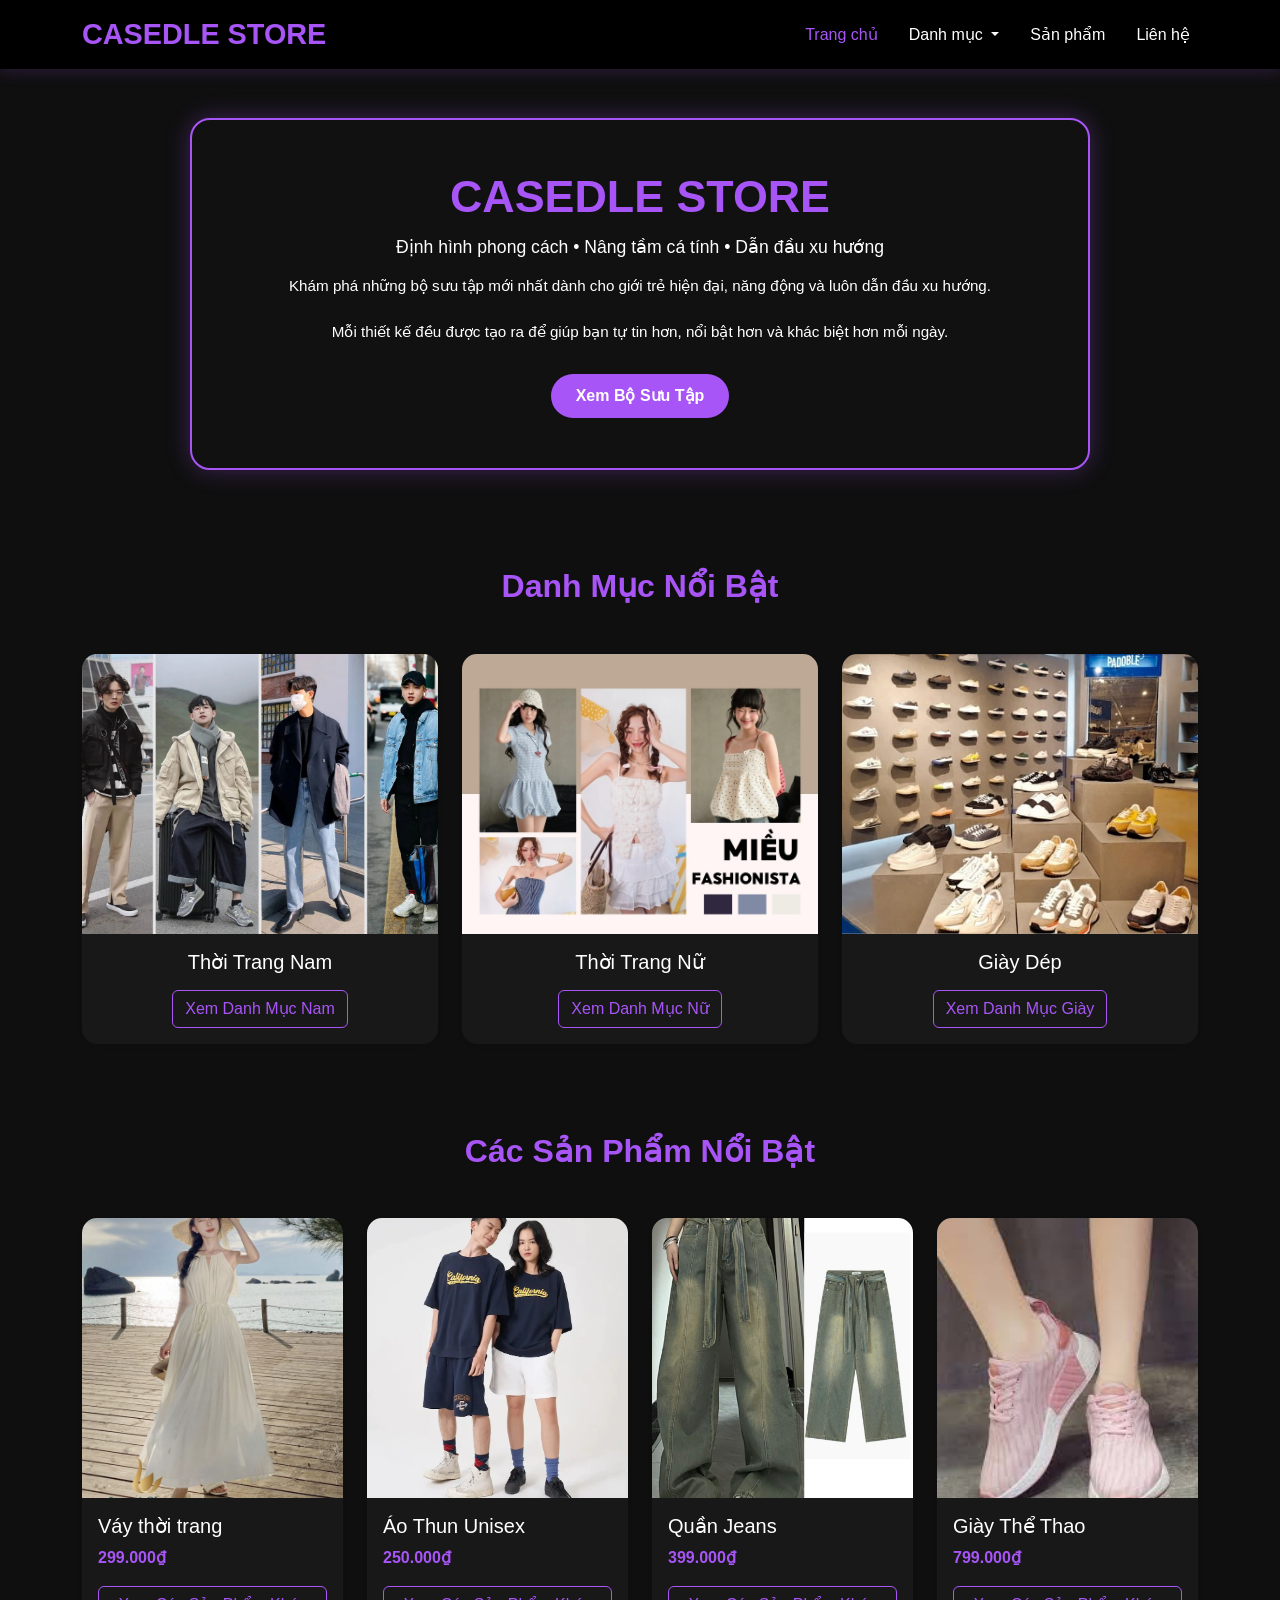
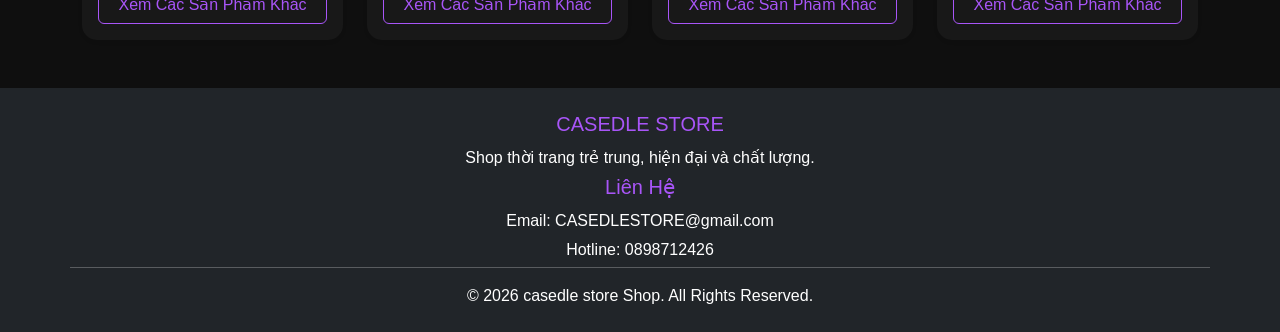
==== index.html @ a80c7049 "update" ====
<!DOCTYPE html>
<html lang="vi">
<head>
    <meta charset="UTF-8">
    <meta name="viewport" content="width=device-width, initial-scale=1.0">
    <title> CASEDLE STORE</title>

    <link href="https://cdn.jsdelivr.net/npm/bootstrap@5.3.8/dist/css/bootstrap.min.css" rel="stylesheet">
    <link rel="stylesheet" href="css/style1.css">
</head>
<body>

<!-- Navbar -->
<nav class="navbar navbar-expand-lg navbar-dark bg-dark sticky-top">
    <div class="container">
        <a class="navbar-brand fw-bold" href="index.html"> CASEDLE STORE</a>

        <button class="navbar-toggler" type="button" data-bs-toggle="collapse" data-bs-target="#menu">
            <span class="navbar-toggler-icon"></span>
        </button>

        <div class="collapse navbar-collapse" id="menu">
            <ul class="navbar-nav ms-auto">
                <li class="nav-item">
                    <a class="nav-link active" href="index.html">Trang chủ</a>
                </li>

               <li class="nav-item dropdown">
                     <a class="nav-link dropdown-toggle"
                             href="#"
                            role="button"
                            data-bs-toggle="dropdown">
                                Danh mục
                    </a>

                        <ul class="dropdown-menu">
                            <li>
                                <a class="dropdown-item" href="html/thoitrangnam.html">
                                    Thời Trang Nam
                                </a>
                            </li>

                            <li>
                                <a class="dropdown-item" href="html/thoitrangnu.html">
                                    Thời Trang Nữ
                                </a>
                            </li>

                            <li>
                                <a class="dropdown-item" href="html/giaydep.html">
                                    Giày Dép
                                </a>
                            </li>

                            <li>
                                <a class="dropdown-item" href="html/phukien.html">
                                    Phụ Kiện
                                </a>
                            </li>
                        </ul>
                    </li>
                <li class="nav-item">
                    <a class="nav-link " href="html/san-pham.html">Sản phẩm</a>
                </li>

                <li class="nav-item">
                 <a class="nav-link " href="html/lien-he.html">Liên hệ</a>
                </li>
            </ul>
        </div>
    </div>
</nav>


<section class="hero">
    <div class="container">
        <h1 class="display-2 fw-bold">CASEDLE STORE</h1>

        <p class="lead">
            Định hình phong cách • Nâng tầm cá tính • Dẫn đầu xu hướng
        </p>

        <p>
            Khám phá những bộ sưu tập mới nhất dành cho giới trẻ hiện đại, năng động và luôn dẫn đầu xu hướng.</br></br>
            Mỗi thiết kế đều được tạo ra để giúp bạn tự tin hơn, nổi bật hơn và khác biệt hơn mỗi ngày.
        </p>

        <a href="html/san-pham.html" class="btn btn-warning btn-lg mt-3">
            Xem Bộ Sưu Tập
        </a>
    </div>
</section>


<!-- Danh mục nổi bật -->
<section class="container py-5">

    <h2 class="text-center mb-5">Danh Mục Nổi Bật</h2>

    <div class="row g-4">

        <!-- THỜI TRANG NAM -->
        <div class="col-md-4">

            <a href="html/thoitrangnam.html" class="text-decoration-none text-dark d-block">

                <div class="card shadow-sm h-100">

                    <img src="assets/images/1.webp"
                         class="card-img-top"
                         alt="Thời Trang Nam">

                    <div class="card-body text-center">
                        <h5>Thời Trang Nam</h5>
                        <span class="btn btn-dark mt-2">Xem Danh Mục Nam</span>
                    </div>

                </div>

            </a>

        </div>

        <!-- THỜI TRANG NỮ -->
        <div class="col-md-4">

            <a href="html/thoitrangnu.html" class="text-decoration-none text-dark d-block">

                <div class="card shadow-sm h-100">

                    <img src="assets/images/2.jpg"
                         class="card-img-top"
                         alt="Áo Nữ">

                    <div class="card-body text-center">
                        <h5>Thời Trang Nữ</h5>
                        <span class="btn btn-dark mt-2">Xem Danh Mục Nữ</span>
                    </div>

                </div>

            </a>

        </div>

        <!-- GIÀY DÉP -->
        <div class="col-md-4">

            <a href="html/giaydep.html" class="text-decoration-none text-dark d-block">

                <div class="card shadow-sm h-100">

                    <img src="assets/images/3.jpg"
                         class="card-img-top"
                         alt="Giày Dép">

                    <div class="card-body text-center">
                        <h5>Giày Dép</h5>
                        <span class="btn btn-dark mt-2">Xem Danh Mục Giày </span>
                    </div>

                </div>

            </a>

        </div>

    </div>

</section>
<!-- Sản phẩm nổi bật -->
<section class="container pb-5">

    <h2 class="text-center mb-5">Các Sản Phẩm Nổi Bật</h2>

    <div class="row g-4">

        <div class="col-lg-3 col-md-6">
            <div class="card h-100 shadow-sm">

                <img src="assets/images/4.jpg" class="card-img-top">

                <div class="card-body">
                    <h5>Váy thời trang</h5>
                    <p class="text-danger fw-bold">299.000₫</p>

                    <a href="html/san-pham.html" class="btn btn-outline-dark w-100">
                        Xem Các Sản Phẩm Khác
                    </a>
                </div>

            </div>
        </div>

        <div class="col-lg-3 col-md-6">
            <div class="card h-100 shadow-sm">

                <img src="assets/images/5.webp" class="card-img-top">

                <div class="card-body">
                    <h5>Áo Thun Unisex</h5>
                    <p class="text-danger fw-bold">250.000₫</p>

                    <a href="html/san-pham.html" class="btn btn-outline-dark w-100">
                        Xem Các Sản Phẩm Khác
                    </a>
                </div>

            </div>
        </div>

        <div class="col-lg-3 col-md-6">
            <div class="card h-100 shadow-sm">

                <img src="assets/images/6.jpg" class="card-img-top">

                <div class="card-body">
                    <h5>Quần Jeans</h5>
                    <p class="text-danger fw-bold">399.000₫</p>

                    <a href="html/san-pham.html" class="btn btn-outline-dark w-100">
                        Xem Các Sản Phẩm Khác
                    </a>
                </div>

            </div>
        </div>

        <div class="col-lg-3 col-md-6">
            <div class="card h-100 shadow-sm">

                <img src="assets/images/7.jfif" class="card-img-top">

                <div class="card-body">
                    <h5>Giày Thể Thao</h5>
                    <p class="text-danger fw-bold">799.000₫</p>

                    <a href="html/san-pham.html" class="btn btn-outline-dark w-100">
                        Xem Các Sản Phẩm Khác
                    </a>
                </div>

            </div>
        </div>

    </div>

</section>
<!-- Footer -->
<footer class="bg-dark text-white py-4">
    <div class="container">

        <div class="row">

            <div class="col-md-4">
                <h5>CASEDLE STORE</h5>  
                <p>Shop thời trang trẻ trung, hiện đại và chất lượng.</p>
                <h5>Liên Hệ</h5>
               
                <p>Email: CASEDLESTORE@gmail.com</p>
                <p>Hotline: 0898712426</p>
            </div>
        <hr>

        <div class="text-center">
            © 2026 casedle store Shop. All Rights Reserved.
        </div>

    </div>
</footer>

<script src="https://cdn.jsdelivr.net/npm/bootstrap@5.3.8/dist/js/bootstrap.bundle.min.js"></script>

</body>
</html>
---- css/style1.css ----
*{
    margin:0;
    padding:0;
    box-sizing:border-box;
}

body{
    font-family:'Segoe UI',sans-serif;
    background:#0f0f0f;
    color:white;
}

.navbar{
    background:#000 !important;
    box-shadow:0 2px 15px rgba(168,85,247,.2);
}

.navbar-brand{
    color:#a855f7 !important;
    font-size:1.8rem;
    font-weight:bold;
}

.nav-link{
    color:white !important;
    margin-left:15px;
    transition:.3s;
}

.nav-link:hover,
.nav-link.active{
    color:#a855f7 !important;
}

.hero{
    min-height: 50vh; 
    display: flex;
    justify-content: center;
    align-items: center;
    text-align: center;
    padding: 40px 20px;
}
.hero .container{
    background: #111;
    padding: 50px 30px;
    border-radius: 20px;
    border: 2px solid #a855f7;
    box-shadow: 0 0 25px rgba(168,85,247,0.3);
    max-width: 900px;
}

.hero h1{
    font-size: 2.8rem; 
    color: #a855f7;
}

.hero .lead{
    font-size: 1.1rem;
    margin-top: 10px;
}

.hero p{
    font-size: 0.95rem;
    margin-bottom: 15px;
}

.hero .btn{
    padding: 10px 25px;
    font-size: 1rem;
}


.btn-warning{
    background:#a855f7;
    border:none;
    color:white;
    font-weight:bold;
    padding:12px 30px;
    border-radius:30px;
}

.btn-warning:hover{
    background:#9333ea;
    transform:translateY(-3px);
}


h2{
    color:#a855f7;
    font-weight:bold;
}


.card{
    background:#181818;
    border:none;
    border-radius:15px;
    overflow:hidden;
    transition:.4s;
}

.card:hover{
    transform:translateY(-10px);
    box-shadow:0 0 25px rgba(168,85,247,.4);
}

.card img{
    height:280px;
    object-fit:cover;
}

.card-body{
    color:white;
}

.card h5{
    color:#fff;
}

.text-danger{
    color:#a855f7 !important;
}

.btn-dark,
.btn-outline-dark{
    border:1px solid #a855f7;
    color:#a855f7;
    background:transparent;
}

.btn-dark:hover,
.btn-outline-dark:hover{
    background:#a855f7;
    color:white;
}


section{
    padding-top:40px;
}


footer{
    background: #000;
    color: white;
    text-align: center;
    padding: 30px 0;
}

footer .col-md-4{
    margin: auto;
}

footer h5{
    color: #a855f7;
    margin-bottom: 10px;
}

footer p{
    margin-bottom: 5px;
}
@media(max-width:768px){

    .hero h1{
        font-size:2.5rem;
    }

    .hero .lead{
        font-size:1rem;
    }

    .card img{
        height:220px;
    }
}
.dropdown-menu{
    background:#111;
    border:1px solid #a855f7;
}

.dropdown-item{
    color:white;
}

.dropdown-item:hover{
    background:#a855f7;
    color:white;
}
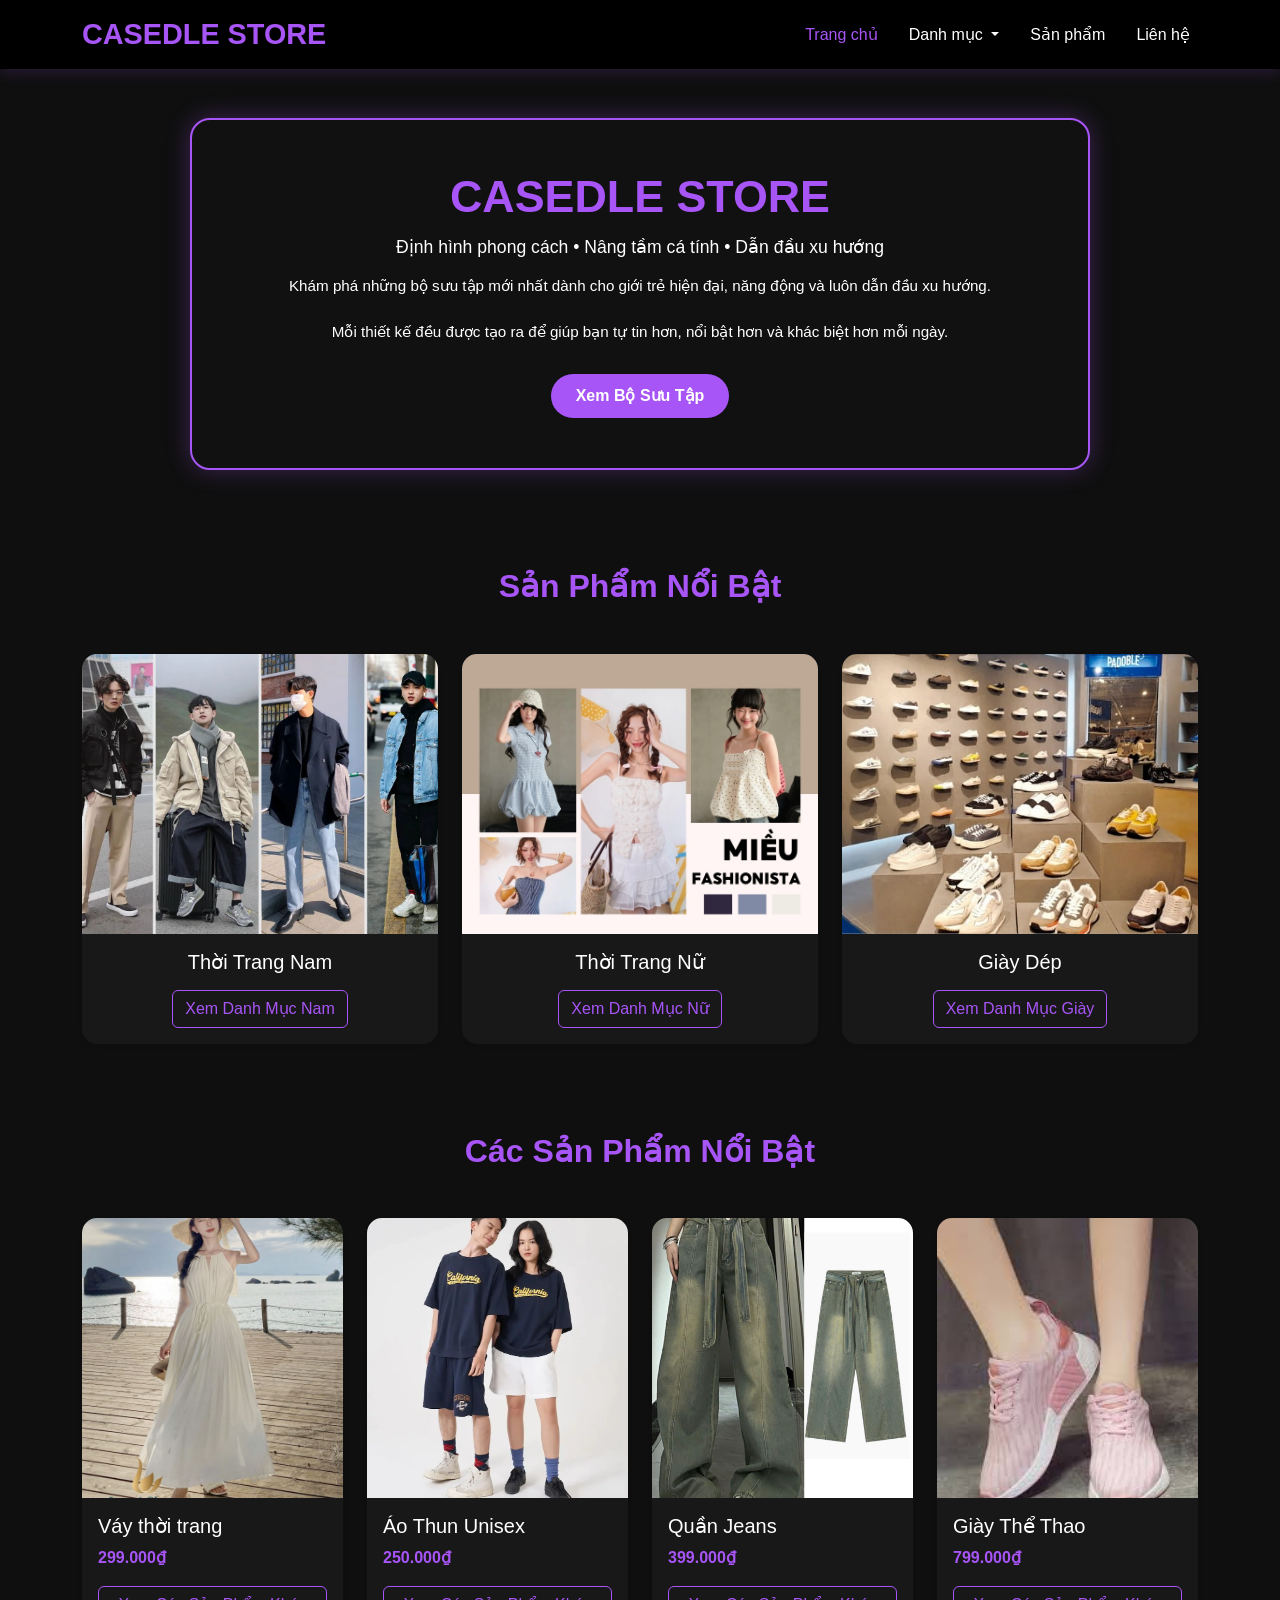
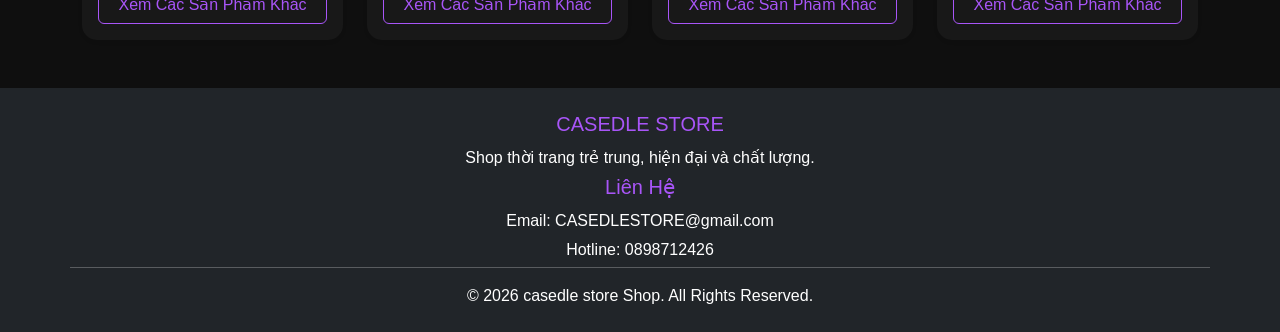
==== commit f12512e0: "I" ====
--- a/index.html
+++ b/index.html
@@ -60,11 +60,11 @@
                         </ul>
                     </li>
                 <li class="nav-item">
-                    <a class="nav-link " href="html/san-pham.html">Sản phẩm</a>
+                    <a class="nav-link " href="html/sanpham.html">Sản phẩm</a>
                 </li>
 
                 <li class="nav-item">
-                 <a class="nav-link " href="html/lien-he.html">Liên hệ</a>
+                 <a class="nav-link " href="html/lienhe.html">Liên hệ</a>
                 </li>
             </ul>
         </div>
@@ -85,7 +85,7 @@
             Mỗi thiết kế đều được tạo ra để giúp bạn tự tin hơn, nổi bật hơn và khác biệt hơn mỗi ngày.
         </p>
 
-        <a href="html/san-pham.html" class="btn btn-warning btn-lg mt-3">
+        <a href="html/sanpham.html" class="btn btn-warning btn-lg mt-3">
             Xem Bộ Sưu Tập
         </a>
     </div>
@@ -95,7 +95,7 @@
 <!-- Danh mục nổi bật -->
 <section class="container py-5">
 
-    <h2 class="text-center mb-5">Danh Mục Nổi Bật</h2>
+    <h2 class="text-center mb-5">Sản Phẩm Nổi Bật</h2>
 
     <div class="row g-4">
 
@@ -184,7 +184,7 @@
                     <h5>Váy thời trang</h5>
                     <p class="text-danger fw-bold">299.000₫</p>
 
-                    <a href="html/san-pham.html" class="btn btn-outline-dark w-100">
+                    <a href="html/sanpham.html" class="btn btn-outline-dark w-100">
                         Xem Các Sản Phẩm Khác
                     </a>
                 </div>
@@ -201,7 +201,7 @@
                     <h5>Áo Thun Unisex</h5>
                     <p class="text-danger fw-bold">250.000₫</p>
 
-                    <a href="html/san-pham.html" class="btn btn-outline-dark w-100">
+                    <a href="html/sanpham.html" class="btn btn-outline-dark w-100">
                         Xem Các Sản Phẩm Khác
                     </a>
                 </div>
@@ -218,7 +218,7 @@
                     <h5>Quần Jeans</h5>
                     <p class="text-danger fw-bold">399.000₫</p>
 
-                    <a href="html/san-pham.html" class="btn btn-outline-dark w-100">
+                    <a href="html/sanpham.html" class="btn btn-outline-dark w-100">
                         Xem Các Sản Phẩm Khác
                     </a>
                 </div>
@@ -235,7 +235,7 @@
                     <h5>Giày Thể Thao</h5>
                     <p class="text-danger fw-bold">799.000₫</p>
 
-                    <a href="html/san-pham.html" class="btn btn-outline-dark w-100">
+                    <a href="html/sanpham.html" class="btn btn-outline-dark w-100">
                         Xem Các Sản Phẩm Khác
                     </a>
                 </div>
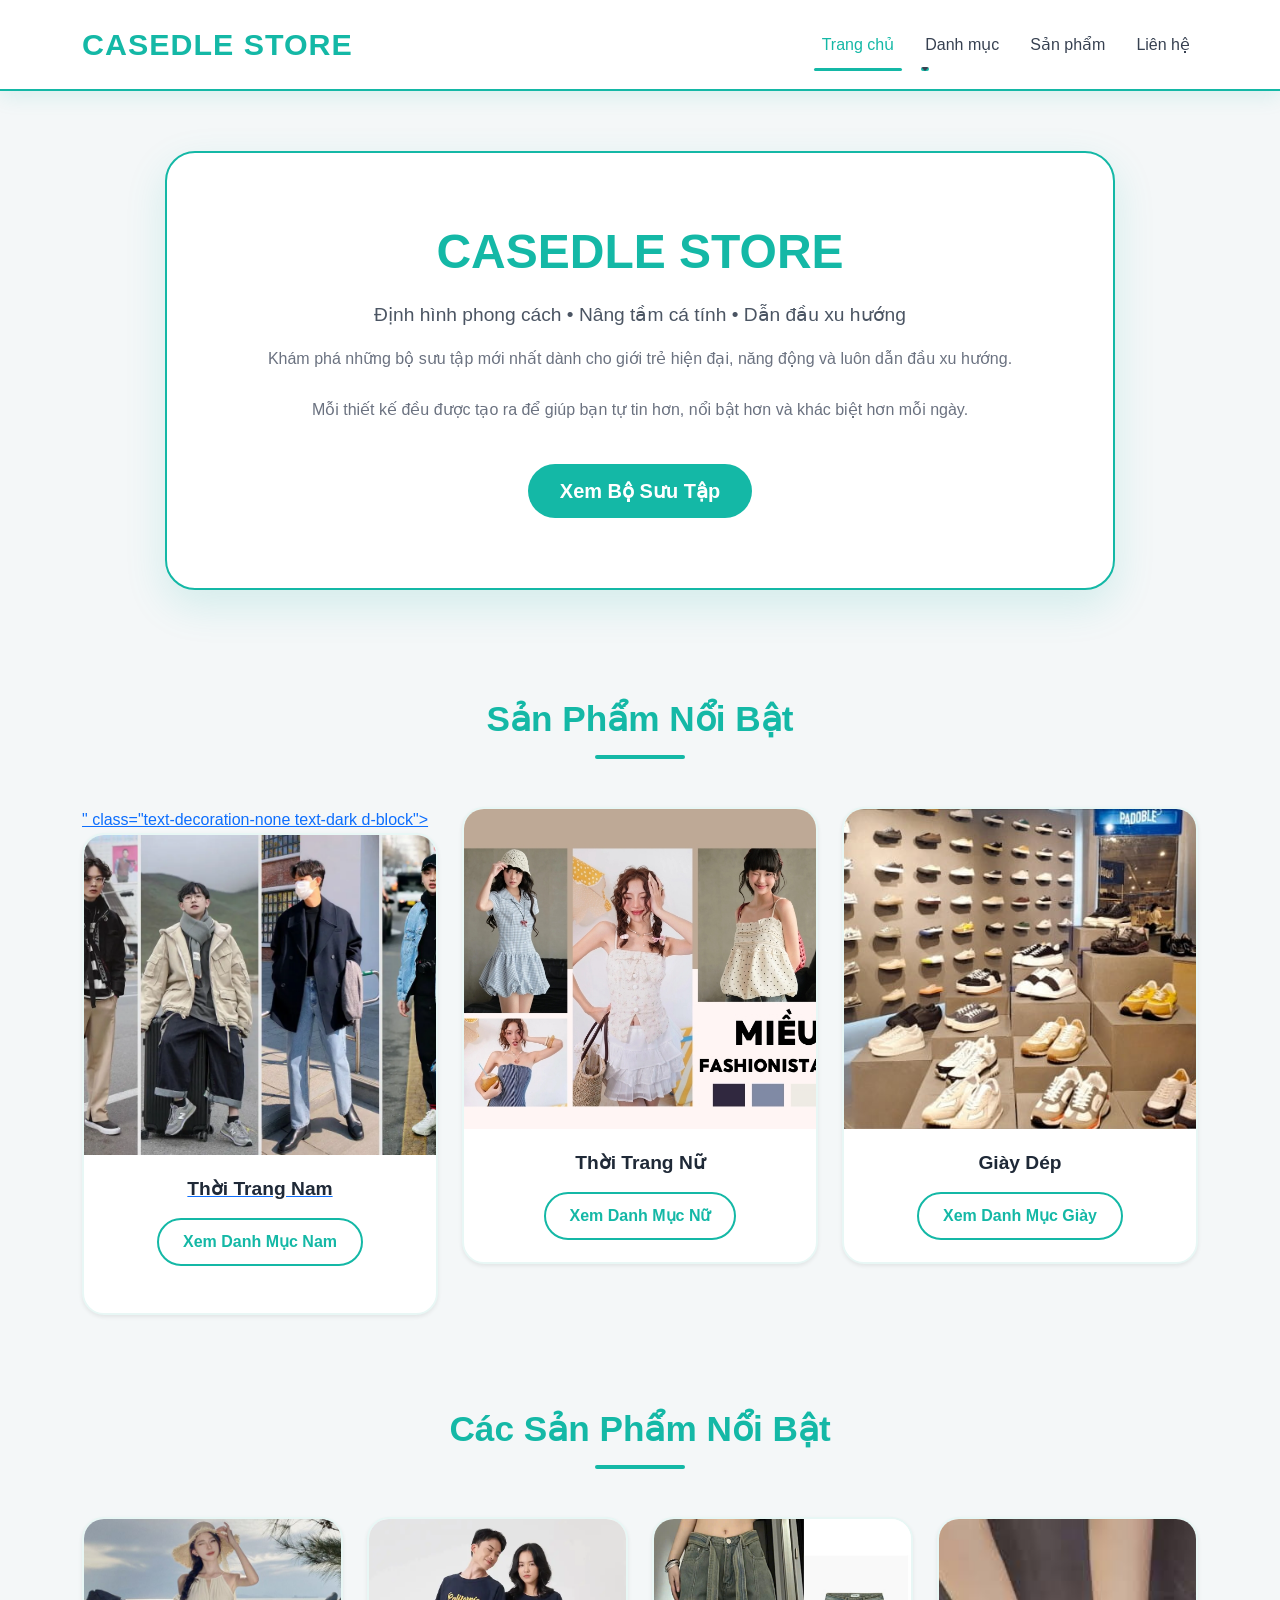
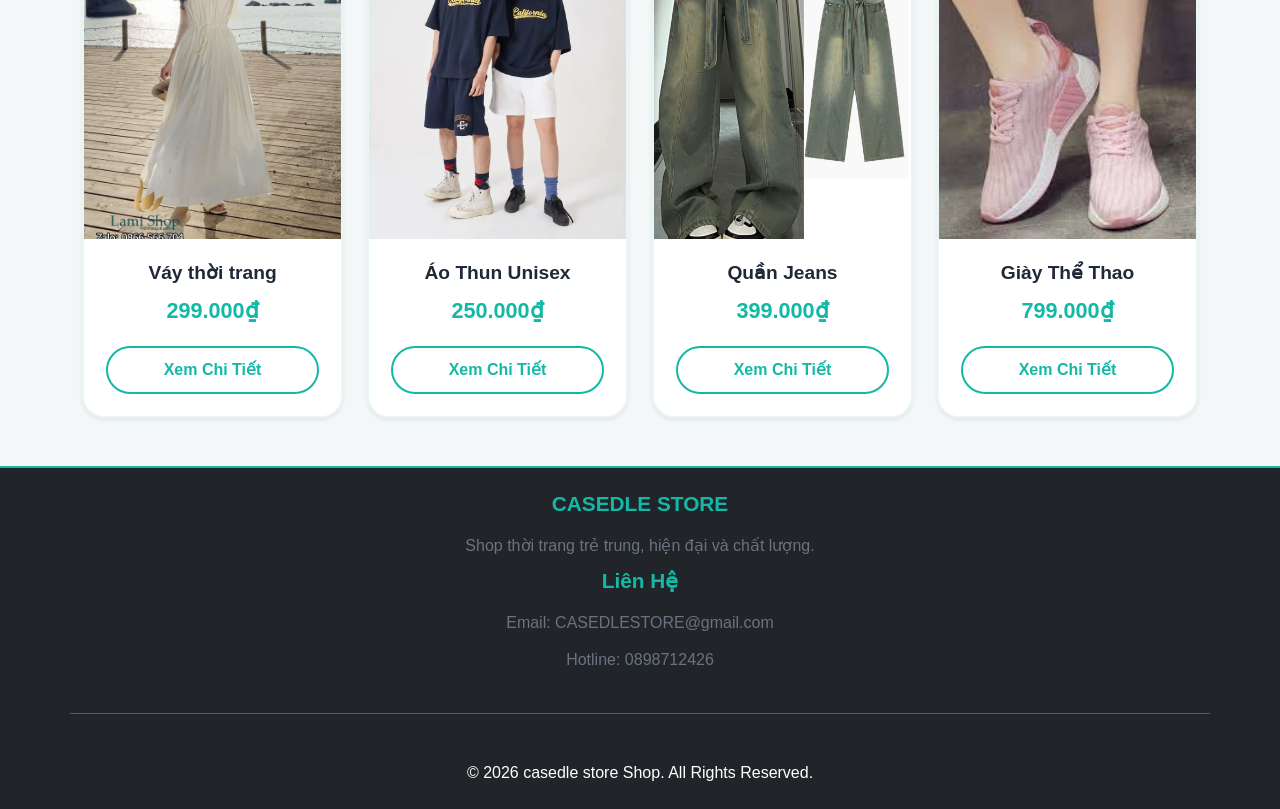
==== commit 929a29be: "w" ====
--- a/index.html
+++ b/index.html
@@ -34,37 +34,36 @@
                     </a>
 
                         <ul class="dropdown-menu">
-                            <li>
-                                <a class="dropdown-item" href="html/thoitrangnam.html">
-                                    Thời Trang Nam
-                                </a>
-                            </li>
-
-                            <li>
-                                <a class="dropdown-item" href="html/thoitrangnu.html">
-                                    Thời Trang Nữ
-                                </a>
-                            </li>
-
-                            <li>
-                                <a class="dropdown-item" href="html/giaydep.html">
-                                    Giày Dép
-                                </a>
-                            </li>
-
-                            <li>
-                                <a class="dropdown-item" href="html/phukien.html">
-                                    Phụ Kiện
-                                </a>
-                            </li>
-                        </ul>
-                    </li>
+    <li>
+        <a class="dropdown-item" href="html/san-pham.html?category=nam">
+            Thời Trang Nam
+        </a>
+    </li>
+
+    <li>
+        <a class="dropdown-item" href="html/san-pham.html?category=nu">
+            Thời Trang Nữ
+        </a>
+    </li>
+
+    <li>
+        <a class="dropdown-item" href="html/san-pham.html?category=giay">
+            Giày Dép
+        </a>
+    </li>
+
+    <li>
+        <a class="dropdown-item" href="html/san-pham.html?category=phukien">
+            Phụ Kiện
+        </a>
+    </li>
+</ul>
                 <li class="nav-item">
-                    <a class="nav-link " href="html/sanpham.html">Sản phẩm</a>
+                    <a class="nav-link " href="html/san-pham.html">Sản phẩm</a>
                 </li>
 
                 <li class="nav-item">
-                 <a class="nav-link " href="html/lienhe.html">Liên hệ</a>
+                 <a class="nav-link " href="html/lien-he.html">Liên hệ</a>
                 </li>
             </ul>
         </div>
@@ -85,7 +84,7 @@
             Mỗi thiết kế đều được tạo ra để giúp bạn tự tin hơn, nổi bật hơn và khác biệt hơn mỗi ngày.
         </p>
 
-        <a href="html/sanpham.html" class="btn btn-warning btn-lg mt-3">
+        <a href="html/san-pham.html" class="btn btn-warning btn-lg mt-3">
             Xem Bộ Sưu Tập
         </a>
     </div>
@@ -102,7 +101,7 @@
         <!-- THỜI TRANG NAM -->
         <div class="col-md-4">
 
-            <a href="html/thoitrangnam.html" class="text-decoration-none text-dark d-block">
+            <a href="html/san-pham.html?category=nam">" class="text-decoration-none text-dark d-block">
 
                 <div class="card shadow-sm h-100">
 
@@ -124,7 +123,7 @@
         <!-- THỜI TRANG NỮ -->
         <div class="col-md-4">
 
-            <a href="html/thoitrangnu.html" class="text-decoration-none text-dark d-block">
+            <a href="html/san-pham.html?category=nu" class="text-decoration-none text-dark d-block">
 
                 <div class="card shadow-sm h-100">
 
@@ -146,7 +145,7 @@
         <!-- GIÀY DÉP -->
         <div class="col-md-4">
 
-            <a href="html/giaydep.html" class="text-decoration-none text-dark d-block">
+            <a href="html/san-pham.html?category=giay" class="text-decoration-none text-dark d-block">
 
                 <div class="card shadow-sm h-100">
 
@@ -171,80 +170,76 @@
 <!-- Sản phẩm nổi bật -->
 <section class="container pb-5">
 
-    <h2 class="text-center mb-5">Các Sản Phẩm Nổi Bật</h2>
-
-    <div class="row g-4">
-
-        <div class="col-lg-3 col-md-6">
-            <div class="card h-100 shadow-sm">
-
-                <img src="assets/images/4.jpg" class="card-img-top">
-
-                <div class="card-body">
-                    <h5>Váy thời trang</h5>
-                    <p class="text-danger fw-bold">299.000₫</p>
-
-                    <a href="html/sanpham.html" class="btn btn-outline-dark w-100">
-                        Xem Các Sản Phẩm Khác
-                    </a>
-                </div>
-
-            </div>
-        </div>
-
-        <div class="col-lg-3 col-md-6">
-            <div class="card h-100 shadow-sm">
-
-                <img src="assets/images/5.webp" class="card-img-top">
-
-                <div class="card-body">
-                    <h5>Áo Thun Unisex</h5>
-                    <p class="text-danger fw-bold">250.000₫</p>
-
-                    <a href="html/sanpham.html" class="btn btn-outline-dark w-100">
-                        Xem Các Sản Phẩm Khác
-                    </a>
-                </div>
-
-            </div>
-        </div>
-
-        <div class="col-lg-3 col-md-6">
-            <div class="card h-100 shadow-sm">
-
-                <img src="assets/images/6.jpg" class="card-img-top">
-
-                <div class="card-body">
-                    <h5>Quần Jeans</h5>
-                    <p class="text-danger fw-bold">399.000₫</p>
-
-                    <a href="html/sanpham.html" class="btn btn-outline-dark w-100">
-                        Xem Các Sản Phẩm Khác
-                    </a>
-                </div>
-
-            </div>
-        </div>
-
-        <div class="col-lg-3 col-md-6">
-            <div class="card h-100 shadow-sm">
-
-                <img src="assets/images/7.jfif" class="card-img-top">
-
-                <div class="card-body">
-                    <h5>Giày Thể Thao</h5>
-                    <p class="text-danger fw-bold">799.000₫</p>
-
-                    <a href="html/sanpham.html" class="btn btn-outline-dark w-100">
-                        Xem Các Sản Phẩm Khác
-                    </a>
-                </div>
-
-            </div>
-        </div>
-
-    </div>
-
+<h2 class="text-center mb-5">
+    Các Sản Phẩm Nổi Bật
+</h2>
+
+<div class="row g-4">
+<!-- Váy thời trang -->
+<div class="col-lg-3 col-md-6">
+    <div class="card h-100 shadow-sm">
+        <img src="assets/images/4.jpg" class="card-img-top">
+        <div class="card-body">
+            <h5>Váy thời trang</h5>
+            <p class="text-danger fw-bold">
+                299.000₫
+            </p>
+            <a href="html/chitiet.html?id=nu2"
+               class="btn btn-dark w-100">
+                Xem Chi Tiết
+            </a>
+        </div>
+    </div>
+</div>
+<!-- Áo Thun -->
+<div class="col-lg-3 col-md-6">
+    <div class="card h-100 shadow-sm">
+        <img src="assets/images/5.webp" class="card-img-top">
+        <div class="card-body">
+            <h5>Áo Thun Unisex</h5>
+            <p class="text-danger fw-bold">
+                250.000₫
+            </p>
+            <a href="html/chitiet.html?id=nu3"
+               class="btn btn-dark w-100">
+                Xem Chi Tiết
+            </a>
+        </div>
+    </div>
+</div>
+<!-- Quần Jeans -->
+<div class="col-lg-3 col-md-6">
+    <div class="card h-100 shadow-sm">
+        <img src="assets/images/6.jpg" class="card-img-top">
+        <div class="card-body">
+            <h5>Quần Jeans</h5>
+            <p class="text-danger fw-bold">
+                399.000₫
+            </p>
+            <a href="html/chitiet.html?id=nu1"
+               class="btn btn-dark w-100">
+                Xem Chi Tiết
+            </a>
+        </div>
+    </div>
+</div>
+<!-- Giày -->
+<div class="col-lg-3 col-md-6">
+    <div class="card h-100 shadow-sm">
+        <img src="assets/images/7.jfif" class="card-img-top">
+        <div class="card-body">
+            <h5>Giày Thể Thao</h5>
+            <p class="text-danger fw-bold">
+                799.000₫
+            </p>
+            <a href="html/chitiet.html?id=giay24"
+               class="btn btn-dark w-100">
+                Xem Chi Tiết
+            </a>
+        </div>
+    </div>
+</div>
+</div>
 </section>
 <!-- Footer -->
 <footer class="bg-dark text-white py-4">
--- a/css/style1.css
+++ b/css/style1.css
@@ -3,187 +3,350 @@
     margin:0;
     padding:0;
     box-sizing:border-box;
+    scroll-behavior:smooth;
+    
 }
 
 body{
     font-family:'Segoe UI',sans-serif;
-    background:#0f0f0f;
-    color:white;
-}
+    background:#f4f7f8;
+    color:#1f2937;
+    line-height:1.6;
+}
+
+
 
 .navbar{
-    background:#000 !important;
-    box-shadow:0 2px 15px rgba(168,85,247,.2);
+    background:#fff !important;
+    padding:15px 0;
+    box-shadow:0 5px 20px rgba(20,184,166,.12);
+    border-bottom:2px solid #14b8a6;
 }
 
 .navbar-brand{
-    color:#a855f7 !important;
-    font-size:1.8rem;
-    font-weight:bold;
+    font-size:1.9rem;
+    font-weight:700;
+    color:#14b8a6 !important;
+    letter-spacing:1px;
 }
 
 .nav-link{
-    color:white !important;
+    color:#374151 !important;
+    font-weight:500;
     margin-left:15px;
     transition:.3s;
+    position:relative;
+}
+
+.nav-link::after{
+    content:"";
+    position:absolute;
+    left:0;
+    bottom:-6px;
+    width:0;
+    height:3px;
+    background:#14b8a6;
+    border-radius:10px;
+    transition:.3s;
+}
+
+.nav-link:hover::after,
+.nav-link.active::after{
+    width:100%;
 }
 
 .nav-link:hover,
 .nav-link.active{
-    color:#a855f7 !important;
-}
-
-.hero{
-    min-height: 50vh; 
-    display: flex;
-    justify-content: center;
-    align-items: center;
-    text-align: center;
-    padding: 40px 20px;
-}
-.hero .container{
-    background: #111;
-    padding: 50px 30px;
-    border-radius: 20px;
-    border: 2px solid #a855f7;
-    box-shadow: 0 0 25px rgba(168,85,247,0.3);
-    max-width: 900px;
-}
-
-.hero h1{
-    font-size: 2.8rem; 
-    color: #a855f7;
-}
-
-.hero .lead{
-    font-size: 1.1rem;
-    margin-top: 10px;
-}
-
-.hero p{
-    font-size: 0.95rem;
-    margin-bottom: 15px;
-}
-
-.hero .btn{
-    padding: 10px 25px;
-    font-size: 1rem;
-}
-
-
-.btn-warning{
-    background:#a855f7;
-    border:none;
-    color:white;
-    font-weight:bold;
-    padding:12px 30px;
-    border-radius:30px;
-}
-
-.btn-warning:hover{
-    background:#9333ea;
-    transform:translateY(-3px);
-}
-
-
-h2{
-    color:#a855f7;
-    font-weight:bold;
-}
-
-
-.card{
-    background:#181818;
+    color:#14b8a6 !important;
+}
+
+
+.dropdown-menu{
     border:none;
     border-radius:15px;
+    background:#fff;
+    box-shadow:0 10px 25px rgba(0,0,0,.08);
     overflow:hidden;
-    transition:.4s;
+}
+
+.dropdown-item{
+    color:#374151;
+    padding:10px 18px;
+    transition:.3s;
+}
+
+.dropdown-item:hover{
+    background:#14b8a6;
+    color:#fff;
+}
+
+.hero{
+    min-height:60vh;
+    display:flex;
+    align-items:center;
+    justify-content:center;
+    text-align:center;
+    padding:60px 20px;
+}
+
+.hero .container{
+    max-width:950px;
+    background:#fff;
+    border-radius:30px;
+    border:2px solid #14b8a6;
+    padding:70px 45px;
+    box-shadow:0 15px 40px rgba(20,184,166,.15);
+}
+
+.hero h1{
+    font-size:3rem;
+    color:#14b8a6;
+    font-weight:700;
+    margin-bottom:20px;
+}
+
+.hero .lead{
+    color:#4b5563;
+    font-size:1.2rem;
+    margin-bottom:15px;
+}
+
+.hero p{
+    color:#6b7280;
+    font-size:1rem;
+    margin-bottom:25px;
+}
+
+.btn-warning{
+    background:#14b8a6;
+    border:none;
+    color:#fff;
+    padding:12px 32px;
+    border-radius:40px;
+    font-weight:600;
+    transition:.35s;
+}
+
+.btn-warning:hover{
+    background:#0f9e8a;
+    transform:translateY(-4px);
+    box-shadow:0 10px 20px rgba(20,184,166,.3);
+}
+
+.btn-dark,
+.btn-outline-dark{
+    background:#fff;
+    border:2px solid #14b8a6;
+    color:#14b8a6;
+    border-radius:30px;
+    padding:10px 24px;
+    transition:.3s;
+}
+
+.btn-dark:hover,
+.btn-outline-dark:hover{
+    background:#14b8a6;
+    color:#fff;
+}
+
+section{
+    padding:70px 0;
+}
+
+h2{
+    text-align:center;
+    color:#14b8a6;
+    font-size:2.2rem;
+    font-weight:700;
+    margin-bottom:50px;
+    position:relative;
+}
+
+h2::after{
+    content:"";
+    width:90px;
+    height:4px;
+    background:#14b8a6;
+    display:block;
+    margin:15px auto;
+    border-radius:20px;
+}
+
+.product-section{
+    padding:70px 0;
+}
+
+.row{
+    row-gap:30px;
+}
+
+
+.card{
+    background:#ffffff;
+    border:2px solid #e8f7f5;
+    border-radius:22px;
+    overflow:hidden;
+    transition:.35s ease;
+    box-shadow:0 8px 25px rgba(0,0,0,.08);
+    height:100%;
 }
 
 .card:hover{
     transform:translateY(-10px);
-    box-shadow:0 0 25px rgba(168,85,247,.4);
-}
-
+    border-color:#14b8a6;
+    box-shadow:0 18px 40px rgba(20,184,166,.22);
+}
+
+.card-img-top,
 .card img{
-    height:280px;
+    width:100%;
+    height:320px;
     object-fit:cover;
-}
+    transition:.5s;
+}
+
+.card:hover img{
+    transform:scale(1.08);
+}
+
 
 .card-body{
-    color:white;
-}
-
+    text-align:center;
+    padding:22px;
+}
+
+.card-title,
 .card h5{
-    color:#fff;
+    font-size:1.2rem;
+    font-weight:700;
+    color:#1f2937;
+    margin-bottom:10px;
+}
+
+.card-text{
+    color:#6b7280;
+    font-size:.95rem;
+    margin-bottom:15px;
+    min-height:45px;
 }
 
 .text-danger{
-    color:#a855f7 !important;
-}
-
-.btn-dark,
-.btn-outline-dark{
-    border:1px solid #a855f7;
-    color:#a855f7;
-    background:transparent;
-}
-
-.btn-dark:hover,
-.btn-outline-dark:hover{
-    background:#a855f7;
-    color:white;
-}
-
-
-section{
-    padding-top:40px;
+    color:#14b8a6 !important;
+    font-size:1.35rem;
+    font-weight:bold;
+    display:block;
+    margin-bottom:18px;
+}
+
+
+.card .btn{
+    border-radius:30px;
+    padding:10px 24px;
+    font-weight:600;
+}
+
+.card-img{
+    overflow:hidden;
+}
+
+.card img{
+    display:block;
+}
+
+
+.badge{
+    background:#14b8a6;
+    color:#fff;
+    border-radius:30px;
+    padding:6px 14px;
+    font-weight:500;
+}
+
+
+.price{
+    color:#14b8a6;
+    font-size:1.4rem;
+    font-weight:700;
+}
+
+
+.form-control{
+    border-radius:30px;
+    border:2px solid #d1fae5;
+    padding:10px 18px;
+}
+
+.form-control:focus{
+    border-color:#14b8a6;
+    box-shadow:0 0 0 .2rem rgba(20,184,166,.15);
 }
 
 
 footer{
-    background: #000;
-    color: white;
-    text-align: center;
-    padding: 30px 0;
+    background:#ffffff;
+    border-top:2px solid #14b8a6;
+    padding:50px 20px;
+    text-align:center;
+}
+
+footer .row{
+    display:flex;
+    justify-content:center;
+    align-items:center;
+    text-align:center;
 }
 
 footer .col-md-4{
-    margin: auto;
+    display:flex;
+    flex-direction:column;
+    justify-content:center;
+    align-items:center;
 }
 
 footer h5{
-    color: #a855f7;
-    margin-bottom: 10px;
+    color:#14b8a6;
+    font-size:1.3rem;
+    font-weight:700;
+    margin-bottom:15px;
 }
 
 footer p{
-    margin-bottom: 5px;
-}
-@media(max-width:768px){
-
-    .hero h1{
-        font-size:2.5rem;
-    }
-
-    .hero .lead{
-        font-size:1rem;
-    }
-
-    .card img{
-        height:220px;
-    }
-}
-.dropdown-menu{
-    background:#111;
-    border:1px solid #a855f7;
-}
-
-.dropdown-item{
-    color:white;
-}
-
-.dropdown-item:hover{
-    background:#a855f7;
-    color:white;
+    color:#6b7280;
+    margin-bottom:8px;
+    line-height:1.8;
+}
+
+
+::-webkit-scrollbar{
+    width:10px;
+}
+
+::-webkit-scrollbar-track{
+    background:#edf2f7;
+}
+
+::-webkit-scrollbar-thumb{
+    background:#14b8a6;
+    border-radius:30px;
+}
+
+::-webkit-scrollbar-thumb:hover{
+    background:#0f9e8a;
+}
+
+
+::selection{
+    background:#14b8a6;
+    color:#fff;
+}
+.text-center{
+    text-align:center;
+}
+
+.shadow-custom{
+    box-shadow:0 10px 30px rgba(20,184,166,.15);
+}
+
+.rounded-custom{
+    border-radius:20px;
 }
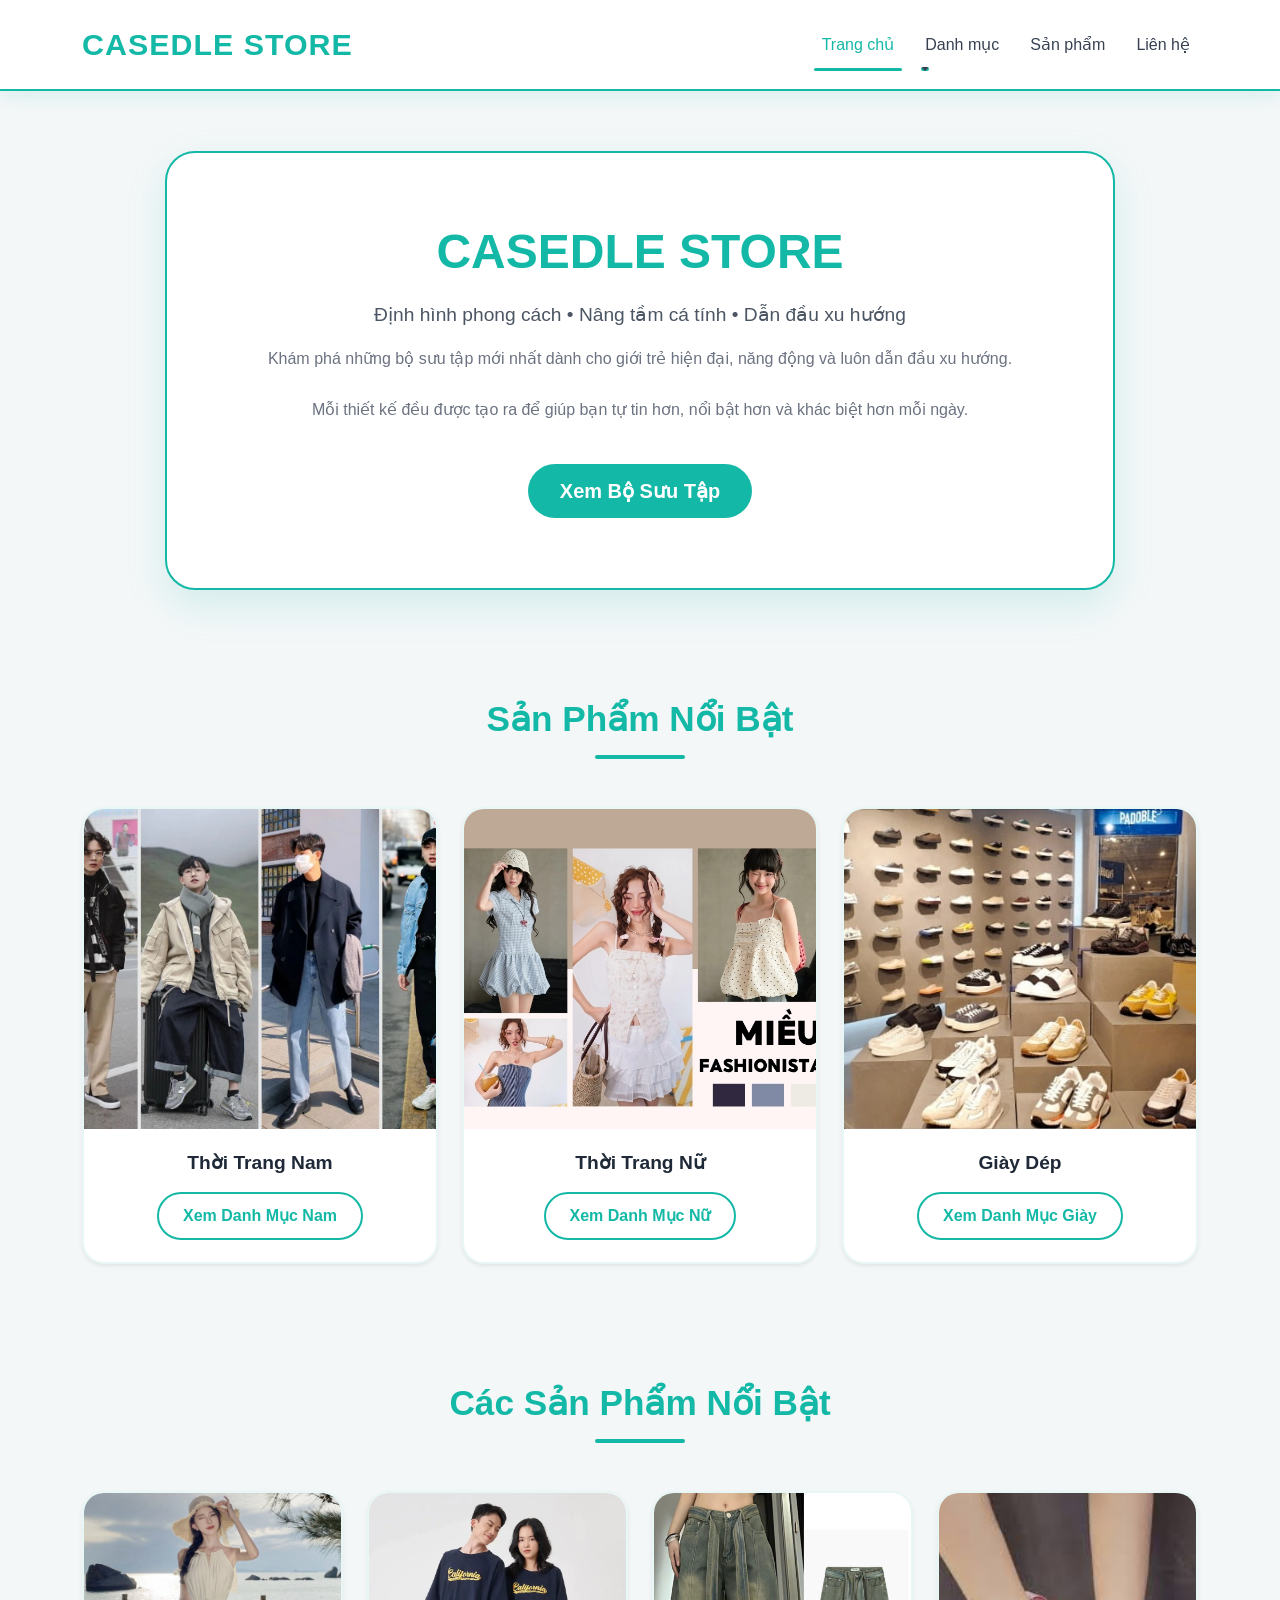
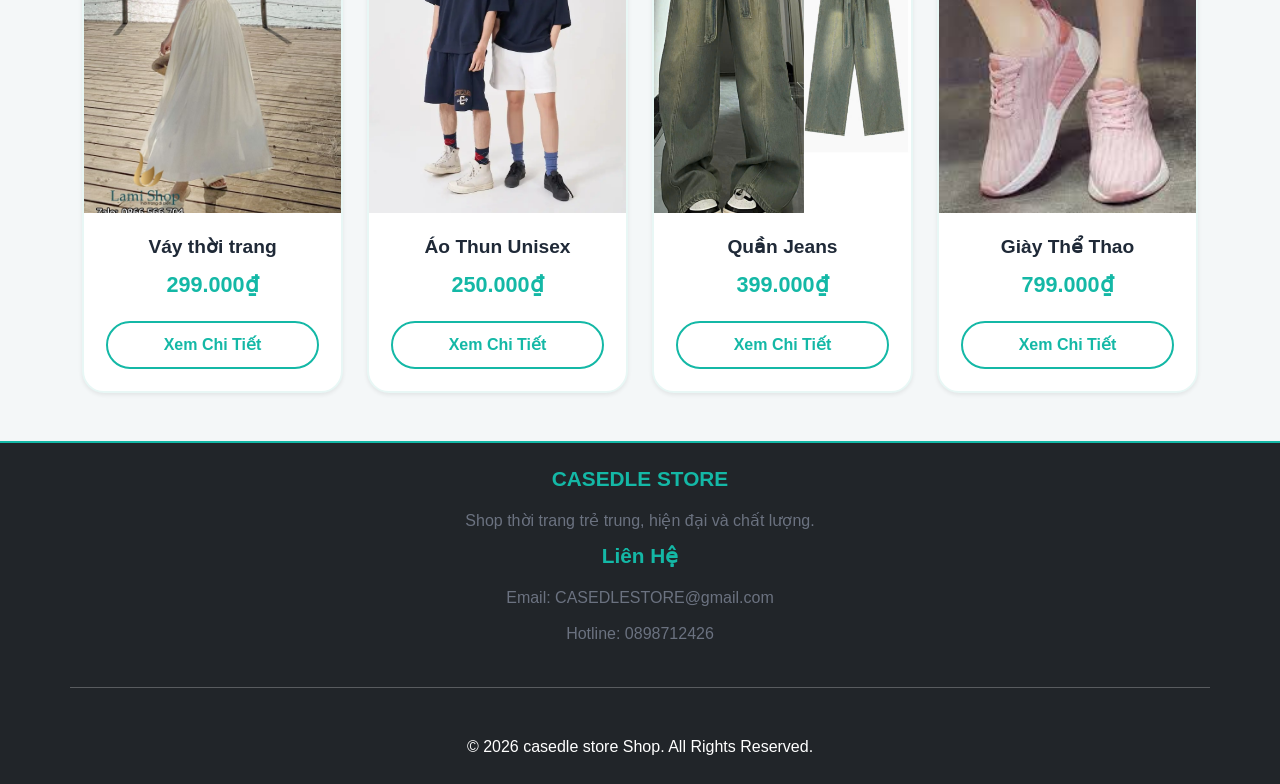
==== commit dab782a9: "p" ====
--- a/index.html
+++ b/index.html
@@ -101,7 +101,7 @@
         <!-- THỜI TRANG NAM -->
         <div class="col-md-4">
 
-            <a href="html/san-pham.html?category=nam">" class="text-decoration-none text-dark d-block">
+            <a href="html/san-pham.html?category=nam" class="text-decoration-none text-dark d-block">
 
                 <div class="card shadow-sm h-100">
 
